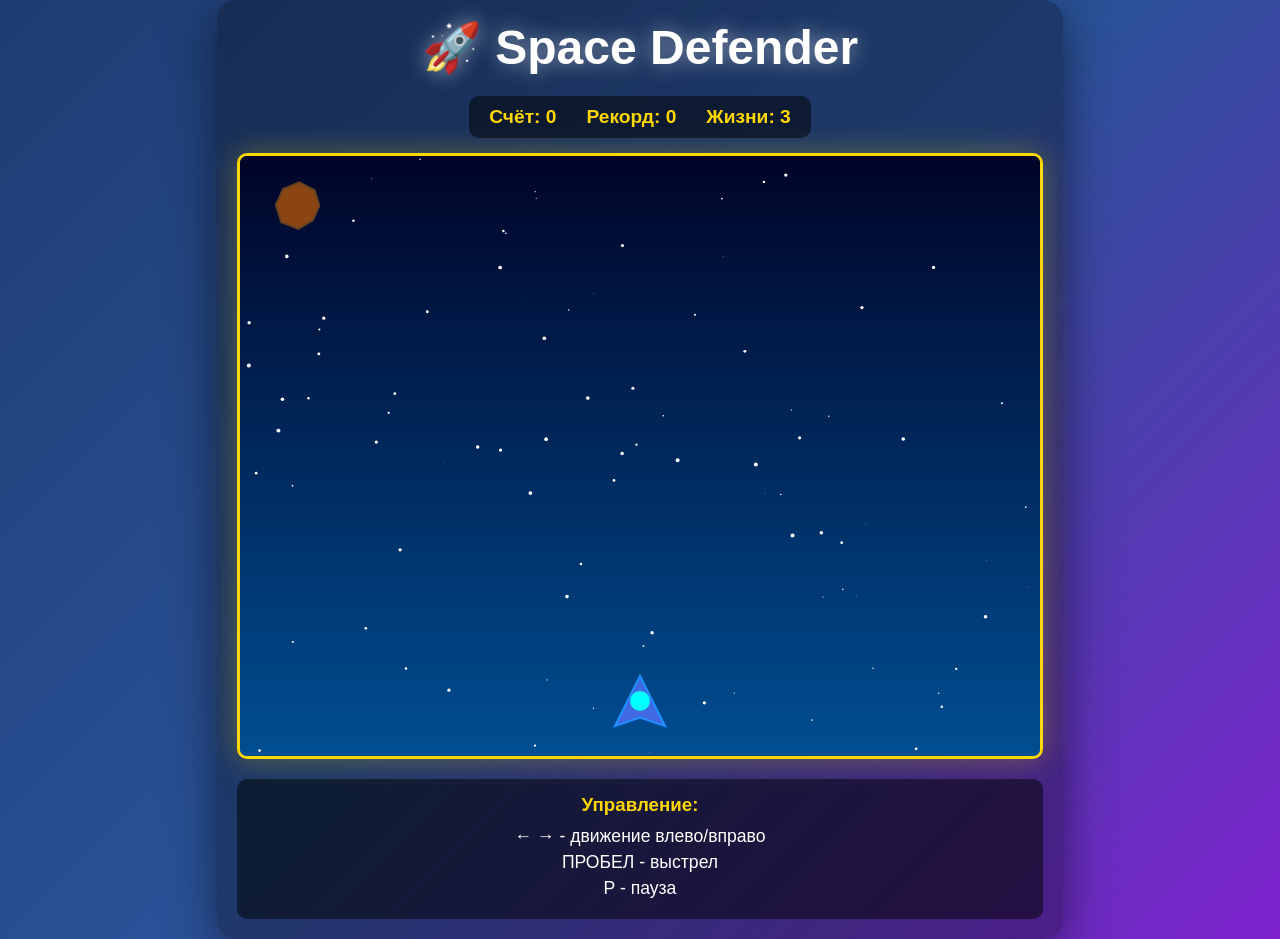
==== index.html @ aad1dcfb "Создана новая браузерная игра Space Defender - Добавлен index.html с основной структурой игры - Доба" ====
<!DOCTYPE html>
<html lang="ru">
<head>
    <meta charset="UTF-8">
    <meta name="viewport" content="width=device-width, initial-scale=1.0">
    <title>Space Defender - Браузерная игра</title>
    <link rel="stylesheet" href="style.css">
</head>
<body>
    <div class="container">
        <h1>🚀 Space Defender</h1>
        <div class="game-info">
            <div class="score-panel">
                <span>Счёт: <span id="score">0</span></span>
                <span>Рекорд: <span id="highScore">0</span></span>
                <span>Жизни: <span id="lives">3</span></span>
            </div>
        </div>
        <canvas id="gameCanvas" width="800" height="600"></canvas>
        <div id="gameOver" class="game-over hidden">
            <h2>Игра окончена!</h2>
            <p>Ваш счёт: <span id="finalScore">0</span></p>
            <p>Рекорд: <span id="finalHighScore">0</span></p>
            <button id="restartBtn">Играть снова</button>
        </div>
        <div class="controls">
            <h3>Управление:</h3>
            <p>← → - движение влево/вправо</p>
            <p>ПРОБЕЛ - выстрел</p>
            <p>P - пауза</p>
        </div>
    </div>
    <script src="game.js"></script>
</body>
</html>
---- style.css ----
* {
    margin: 0;
    padding: 0;
    box-sizing: border-box;
}

body {
    font-family: 'Segoe UI', Tahoma, Geneva, Verdana, sans-serif;
    background: linear-gradient(135deg, #1e3c72 0%, #2a5298 50%, #7e22ce 100%);
    min-height: 100vh;
    display: flex;
    justify-content: center;
    align-items: center;
    color: #fff;
}

.container {
    text-align: center;
    padding: 20px;
    background: rgba(0, 0, 0, 0.3);
    border-radius: 20px;
    box-shadow: 0 10px 50px rgba(0, 0, 0, 0.5);
}

h1 {
    font-size: 3em;
    margin-bottom: 20px;
    text-shadow: 0 0 20px rgba(255, 255, 255, 0.5);
    animation: pulse 2s ease-in-out infinite;
}

@keyframes pulse {
    0%, 100% {
        transform: scale(1);
    }
    50% {
        transform: scale(1.05);
    }
}

.game-info {
    margin-bottom: 15px;
}

.score-panel {
    display: flex;
    justify-content: center;
    gap: 30px;
    font-size: 1.2em;
    font-weight: bold;
    background: rgba(0, 0, 0, 0.5);
    padding: 10px 20px;
    border-radius: 10px;
    display: inline-flex;
}

.score-panel span {
    color: #ffd700;
}

#gameCanvas {
    border: 3px solid #ffd700;
    border-radius: 10px;
    background: linear-gradient(to bottom, #000428, #004e92);
    box-shadow: 0 0 30px rgba(255, 215, 0, 0.3);
    display: block;
    margin: 0 auto;
}

.game-over {
    position: absolute;
    top: 50%;
    left: 50%;
    transform: translate(-50%, -50%);
    background: rgba(0, 0, 0, 0.95);
    padding: 40px 60px;
    border-radius: 20px;
    border: 3px solid #ffd700;
    box-shadow: 0 0 50px rgba(255, 215, 0, 0.5);
    z-index: 10;
}

.game-over h2 {
    font-size: 2.5em;
    margin-bottom: 20px;
    color: #ff4444;
}

.game-over p {
    font-size: 1.5em;
    margin: 10px 0;
}

#restartBtn {
    margin-top: 20px;
    padding: 15px 40px;
    font-size: 1.2em;
    background: linear-gradient(135deg, #667eea 0%, #764ba2 100%);
    color: white;
    border: none;
    border-radius: 10px;
    cursor: pointer;
    font-weight: bold;
    transition: all 0.3s ease;
    box-shadow: 0 5px 15px rgba(0, 0, 0, 0.3);
}

#restartBtn:hover {
    transform: scale(1.1);
    box-shadow: 0 8px 25px rgba(102, 126, 234, 0.6);
}

#restartBtn:active {
    transform: scale(0.95);
}

.hidden {
    display: none !important;
}

.controls {
    margin-top: 20px;
    background: rgba(0, 0, 0, 0.5);
    padding: 15px;
    border-radius: 10px;
}

.controls h3 {
    margin-bottom: 10px;
    color: #ffd700;
}

.controls p {
    margin: 5px 0;
    font-size: 1.1em;
}
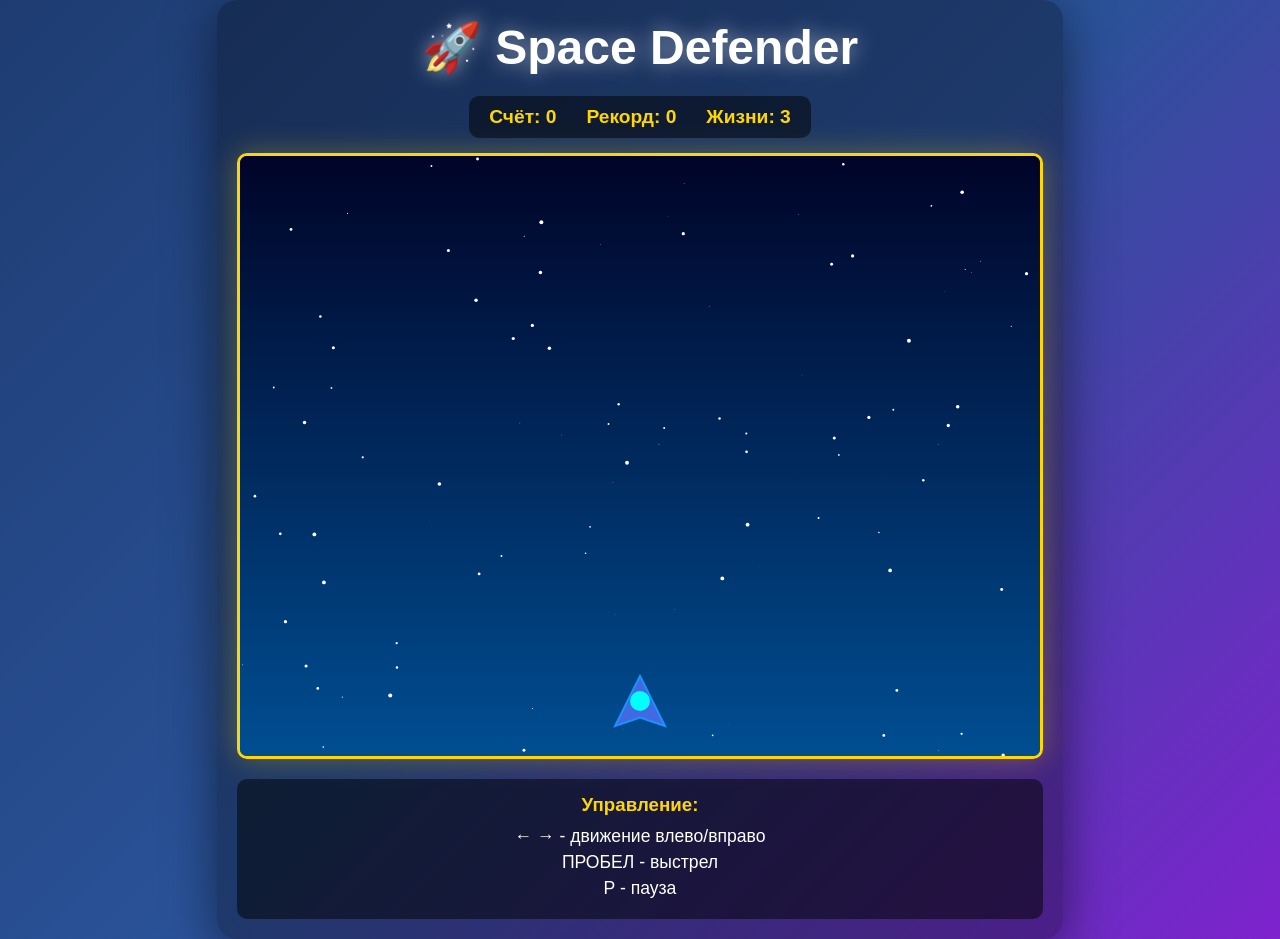
==== commit 31218b8c: "Объединение всех файлов в единый index.html - Встроен CSS в тег <style> - Встроен JavaScript в тег <" ====
--- a/index.html
+++ b/index.html
@@ -4,7 +4,144 @@
     <meta charset="UTF-8">
     <meta name="viewport" content="width=device-width, initial-scale=1.0">
     <title>Space Defender - Браузерная игра</title>
-    <link rel="stylesheet" href="style.css">
+    <style>
+        * {
+            margin: 0;
+            padding: 0;
+            box-sizing: border-box;
+        }
+
+        body {
+            font-family: 'Segoe UI', Tahoma, Geneva, Verdana, sans-serif;
+            background: linear-gradient(135deg, #1e3c72 0%, #2a5298 50%, #7e22ce 100%);
+            min-height: 100vh;
+            display: flex;
+            justify-content: center;
+            align-items: center;
+            color: #fff;
+        }
+
+        .container {
+            text-align: center;
+            padding: 20px;
+            background: rgba(0, 0, 0, 0.3);
+            border-radius: 20px;
+            box-shadow: 0 10px 50px rgba(0, 0, 0, 0.5);
+        }
+
+        h1 {
+            font-size: 3em;
+            margin-bottom: 20px;
+            text-shadow: 0 0 20px rgba(255, 255, 255, 0.5);
+            animation: pulse 2s ease-in-out infinite;
+        }
+
+        @keyframes pulse {
+            0%, 100% {
+                transform: scale(1);
+            }
+            50% {
+                transform: scale(1.05);
+            }
+        }
+
+        .game-info {
+            margin-bottom: 15px;
+        }
+
+        .score-panel {
+            display: flex;
+            justify-content: center;
+            gap: 30px;
+            font-size: 1.2em;
+            font-weight: bold;
+            background: rgba(0, 0, 0, 0.5);
+            padding: 10px 20px;
+            border-radius: 10px;
+            display: inline-flex;
+        }
+
+        .score-panel span {
+            color: #ffd700;
+        }
+
+        #gameCanvas {
+            border: 3px solid #ffd700;
+            border-radius: 10px;
+            background: linear-gradient(to bottom, #000428, #004e92);
+            box-shadow: 0 0 30px rgba(255, 215, 0, 0.3);
+            display: block;
+            margin: 0 auto;
+        }
+
+        .game-over {
+            position: absolute;
+            top: 50%;
+            left: 50%;
+            transform: translate(-50%, -50%);
+            background: rgba(0, 0, 0, 0.95);
+            padding: 40px 60px;
+            border-radius: 20px;
+            border: 3px solid #ffd700;
+            box-shadow: 0 0 50px rgba(255, 215, 0, 0.5);
+            z-index: 10;
+        }
+
+        .game-over h2 {
+            font-size: 2.5em;
+            margin-bottom: 20px;
+            color: #ff4444;
+        }
+
+        .game-over p {
+            font-size: 1.5em;
+            margin: 10px 0;
+        }
+
+        #restartBtn {
+            margin-top: 20px;
+            padding: 15px 40px;
+            font-size: 1.2em;
+            background: linear-gradient(135deg, #667eea 0%, #764ba2 100%);
+            color: white;
+            border: none;
+            border-radius: 10px;
+            cursor: pointer;
+            font-weight: bold;
+            transition: all 0.3s ease;
+            box-shadow: 0 5px 15px rgba(0, 0, 0, 0.3);
+        }
+
+        #restartBtn:hover {
+            transform: scale(1.1);
+            box-shadow: 0 8px 25px rgba(102, 126, 234, 0.6);
+        }
+
+        #restartBtn:active {
+            transform: scale(0.95);
+        }
+
+        .hidden {
+            display: none !important;
+        }
+
+        .controls {
+            margin-top: 20px;
+            background: rgba(0, 0, 0, 0.5);
+            padding: 15px;
+            border-radius: 10px;
+        }
+
+        .controls h3 {
+            margin-bottom: 10px;
+            color: #ffd700;
+        }
+
+        .controls p {
+            margin: 5px 0;
+            font-size: 1.1em;
+        }
+    </style>
 </head>
 <body>
     <div class="container">
@@ -30,6 +167,434 @@
             <p>P - пауза</p>
         </div>
     </div>
-    <script src="game.js"></script>
+    <script>
+        // Получаем элементы
+        const canvas = document.getElementById('gameCanvas');
+        const ctx = canvas.getContext('2d');
+        const scoreElement = document.getElementById('score');
+        const highScoreElement = document.getElementById('highScore');
+        const livesElement = document.getElementById('lives');
+        const gameOverDiv = document.getElementById('gameOver');
+        const finalScoreElement = document.getElementById('finalScore');
+        const finalHighScoreElement = document.getElementById('finalHighScore');
+        const restartBtn = document.getElementById('restartBtn');
+
+        // Игровые переменные
+        let score = 0;
+        let highScore = localStorage.getItem('highScore') || 0;
+        let lives = 3;
+        let gameRunning = true;
+        let paused = false;
+        let animationId;
+
+        // Обновляем начальный рекорд
+        highScoreElement.textContent = highScore;
+
+        // Игрок
+        const player = {
+            x: canvas.width / 2 - 25,
+            y: canvas.height - 80,
+            width: 50,
+            height: 50,
+            speed: 7,
+            dx: 0
+        };
+
+        // Массивы для игровых объектов
+        let bullets = [];
+        let asteroids = [];
+        let particles = [];
+
+        // Клавиши
+        const keys = {
+            ArrowLeft: false,
+            ArrowRight: false,
+            Space: false,
+            KeyP: false
+        };
+
+        // Класс пули
+        class Bullet {
+            constructor(x, y) {
+                this.x = x;
+                this.y = y;
+                this.width = 4;
+                this.height = 15;
+                this.speed = 8;
+                this.color = '#00ff00';
+            }
+
+            update() {
+                this.y -= this.speed;
+            }
+
+            draw() {
+                ctx.fillStyle = this.color;
+                ctx.fillRect(this.x, this.y, this.width, this.height);
+
+                // Свечение
+                ctx.shadowBlur = 10;
+                ctx.shadowColor = this.color;
+                ctx.fillRect(this.x, this.y, this.width, this.height);
+                ctx.shadowBlur = 0;
+            }
+
+            isOffScreen() {
+                return this.y < 0;
+            }
+        }
+
+        // Класс астероида
+        class Asteroid {
+            constructor() {
+                this.x = Math.random() * (canvas.width - 40);
+                this.y = -40;
+                this.width = 40;
+                this.height = 40;
+                this.speed = Math.random() * 2 + 2;
+                this.rotation = 0;
+                this.rotationSpeed = (Math.random() - 0.5) * 0.1;
+            }
+
+            update() {
+                this.y += this.speed;
+                this.rotation += this.rotationSpeed;
+            }
+
+            draw() {
+                ctx.save();
+                ctx.translate(this.x + this.width / 2, this.y + this.height / 2);
+                ctx.rotate(this.rotation);
+
+                // Рисуем астероид как многоугольник
+                ctx.beginPath();
+                const points = 8;
+                for (let i = 0; i < points; i++) {
+                    const angle = (Math.PI * 2 * i) / points;
+                    const radius = this.width / 2 + Math.random() * 5;
+                    const x = Math.cos(angle) * radius;
+                    const y = Math.sin(angle) * radius;
+
+                    if (i === 0) {
+                        ctx.moveTo(x, y);
+                    } else {
+                        ctx.lineTo(x, y);
+                    }
+                }
+                ctx.closePath();
+                ctx.fillStyle = '#8B4513';
+                ctx.fill();
+                ctx.strokeStyle = '#654321';
+                ctx.lineWidth = 2;
+                ctx.stroke();
+
+                ctx.restore();
+            }
+
+            isOffScreen() {
+                return this.y > canvas.height;
+            }
+        }
+
+        // Класс частицы для взрыва
+        class Particle {
+            constructor(x, y) {
+                this.x = x;
+                this.y = y;
+                this.size = Math.random() * 3 + 1;
+                this.speedX = (Math.random() - 0.5) * 6;
+                this.speedY = (Math.random() - 0.5) * 6;
+                this.life = 30;
+                this.color = `hsl(${Math.random() * 60 + 15}, 100%, 50%)`;
+            }
+
+            update() {
+                this.x += this.speedX;
+                this.y += this.speedY;
+                this.life--;
+                this.size *= 0.95;
+            }
+
+            draw() {
+                ctx.fillStyle = this.color;
+                ctx.beginPath();
+                ctx.arc(this.x, this.y, this.size, 0, Math.PI * 2);
+                ctx.fill();
+            }
+
+            isDead() {
+                return this.life <= 0;
+            }
+        }
+
+        // Создание взрыва
+        function createExplosion(x, y) {
+            for (let i = 0; i < 20; i++) {
+                particles.push(new Particle(x, y));
+            }
+        }
+
+        // Рисование игрока
+        function drawPlayer() {
+            ctx.save();
+            ctx.translate(player.x + player.width / 2, player.y + player.height / 2);
+
+            // Корпус корабля
+            ctx.beginPath();
+            ctx.moveTo(0, -player.height / 2);
+            ctx.lineTo(player.width / 2, player.height / 2);
+            ctx.lineTo(0, player.height / 3);
+            ctx.lineTo(-player.width / 2, player.height / 2);
+            ctx.closePath();
+
+            ctx.fillStyle = '#4169E1';
+            ctx.fill();
+            ctx.strokeStyle = '#1E90FF';
+            ctx.lineWidth = 2;
+            ctx.stroke();
+
+            // Кабина
+            ctx.beginPath();
+            ctx.arc(0, 0, player.width / 5, 0, Math.PI * 2);
+            ctx.fillStyle = '#00FFFF';
+            ctx.fill();
+
+            // Двигатели
+            if (Math.random() > 0.5) {
+                ctx.fillStyle = '#FF6347';
+                ctx.fillRect(-player.width / 4, player.height / 3, player.width / 8, player.height / 6);
+                ctx.fillRect(player.width / 8, player.height / 3, player.width / 8, player.height / 6);
+            }
+
+            ctx.restore();
+        }
+
+        // Обновление игрока
+        function updatePlayer() {
+            player.x += player.dx;
+
+            // Границы экрана
+            if (player.x < 0) player.x = 0;
+            if (player.x + player.width > canvas.width) player.x = canvas.width - player.width;
+        }
+
+        // Стрельба
+        function shoot() {
+            bullets.push(new Bullet(player.x + player.width / 2 - 2, player.y));
+        }
+
+        // Создание астероида
+        function spawnAsteroid() {
+            if (Math.random() < 0.02 + score * 0.00001) {
+                asteroids.push(new Asteroid());
+            }
+        }
+
+        // Проверка столкновений
+        function checkCollisions() {
+            // Столкновения пуль с астероидами
+            for (let i = bullets.length - 1; i >= 0; i--) {
+                for (let j = asteroids.length - 1; j >= 0; j--) {
+                    if (bullets[i] && asteroids[j] &&
+                        bullets[i].x < asteroids[j].x + asteroids[j].width &&
+                        bullets[i].x + bullets[i].width > asteroids[j].x &&
+                        bullets[i].y < asteroids[j].y + asteroids[j].height &&
+                        bullets[i].y + bullets[i].height > asteroids[j].y) {
+
+                        createExplosion(asteroids[j].x + asteroids[j].width / 2,
+                                      asteroids[j].y + asteroids[j].height / 2);
+
+                        bullets.splice(i, 1);
+                        asteroids.splice(j, 1);
+                        score += 10;
+                        scoreElement.textContent = score;
+                        break;
+                    }
+                }
+            }
+
+            // Столкновения игрока с астероидами
+            for (let i = asteroids.length - 1; i >= 0; i--) {
+                if (asteroids[i].x < player.x + player.width &&
+                    asteroids[i].x + asteroids[i].width > player.x &&
+                    asteroids[i].y < player.y + player.height &&
+                    asteroids[i].y + asteroids[i].height > player.y) {
+
+                    createExplosion(asteroids[i].x + asteroids[i].width / 2,
+                                  asteroids[i].y + asteroids[i].height / 2);
+
+                    asteroids.splice(i, 1);
+                    lives--;
+                    livesElement.textContent = lives;
+
+                    if (lives <= 0) {
+                        endGame();
+                    }
+                }
+            }
+        }
+
+        // Рисование фона со звёздами
+        let stars = [];
+        for (let i = 0; i < 100; i++) {
+            stars.push({
+                x: Math.random() * canvas.width,
+                y: Math.random() * canvas.height,
+                size: Math.random() * 2,
+                speed: Math.random() * 0.5 + 0.5
+            });
+        }
+
+        function drawBackground() {
+            // Градиентный фон
+            const gradient = ctx.createLinearGradient(0, 0, 0, canvas.height);
+            gradient.addColorStop(0, '#000428');
+            gradient.addColorStop(1, '#004e92');
+            ctx.fillStyle = gradient;
+            ctx.fillRect(0, 0, canvas.width, canvas.height);
+
+            // Звёзды
+            stars.forEach(star => {
+                ctx.fillStyle = 'white';
+                ctx.beginPath();
+                ctx.arc(star.x, star.y, star.size, 0, Math.PI * 2);
+                ctx.fill();
+
+                star.y += star.speed;
+                if (star.y > canvas.height) {
+                    star.y = 0;
+                    star.x = Math.random() * canvas.width;
+                }
+            });
+        }
+
+        // Главный игровой цикл
+        function gameLoop() {
+            if (!gameRunning || paused) {
+                if (!gameRunning) return;
+                animationId = requestAnimationFrame(gameLoop);
+                return;
+            }
+
+            // Очистка и фон
+            drawBackground();
+
+            // Обновление игрока
+            updatePlayer();
+            drawPlayer();
+
+            // Обновление пуль
+            bullets.forEach((bullet, index) => {
+                bullet.update();
+                bullet.draw();
+
+                if (bullet.isOffScreen()) {
+                    bullets.splice(index, 1);
+                }
+            });
+
+            // Создание и обновление астероидов
+            spawnAsteroid();
+            asteroids.forEach((asteroid, index) => {
+                asteroid.update();
+                asteroid.draw();
+
+                if (asteroid.isOffScreen()) {
+                    asteroids.splice(index, 1);
+                    score += 5;
+                    scoreElement.textContent = score;
+                }
+            });
+
+            // Обновление частиц
+            particles.forEach((particle, index) => {
+                particle.update();
+                particle.draw();
+
+                if (particle.isDead()) {
+                    particles.splice(index, 1);
+                }
+            });
+
+            // Проверка столкновений
+            checkCollisions();
+
+            // Продолжение цикла
+            animationId = requestAnimationFrame(gameLoop);
+        }
+
+        // Обработка клавиш
+        document.addEventListener('keydown', (e) => {
+            if (e.code in keys) {
+                e.preventDefault();
+
+                if (e.code === 'KeyP' && !keys.KeyP) {
+                    paused = !paused;
+                    keys.KeyP = true;
+                    return;
+                }
+
+                keys[e.code] = true;
+
+                if (e.code === 'ArrowLeft') {
+                    player.dx = -player.speed;
+                } else if (e.code === 'ArrowRight') {
+                    player.dx = player.speed;
+                } else if (e.code === 'Space' && !paused) {
+                    shoot();
+                }
+            }
+        });
+
+        document.addEventListener('keyup', (e) => {
+            if (e.code in keys) {
+                e.preventDefault();
+                keys[e.code] = false;
+
+                if (e.code === 'ArrowLeft' || e.code === 'ArrowRight') {
+                    player.dx = 0;
+                }
+            }
+        });
+
+        // Завершение игры
+        function endGame() {
+            gameRunning = false;
+            cancelAnimationFrame(animationId);
+
+            if (score > highScore) {
+                highScore = score;
+                localStorage.setItem('highScore', highScore);
+            }
+
+            finalScoreElement.textContent = score;
+            finalHighScoreElement.textContent = highScore;
+            gameOverDiv.classList.remove('hidden');
+        }
+
+        // Перезапуск игры
+        restartBtn.addEventListener('click', () => {
+            score = 0;
+            lives = 3;
+            bullets = [];
+            asteroids = [];
+            particles = [];
+            player.x = canvas.width / 2 - 25;
+            player.dx = 0;
+
+            scoreElement.textContent = score;
+            highScoreElement.textContent = highScore;
+            livesElement.textContent = lives;
+
+            gameOverDiv.classList.add('hidden');
+            gameRunning = true;
+            paused = false;
+
+            gameLoop();
+        });
+
+        // Запуск игры
+        gameLoop();
+    </script>
 </body>
 </html>
